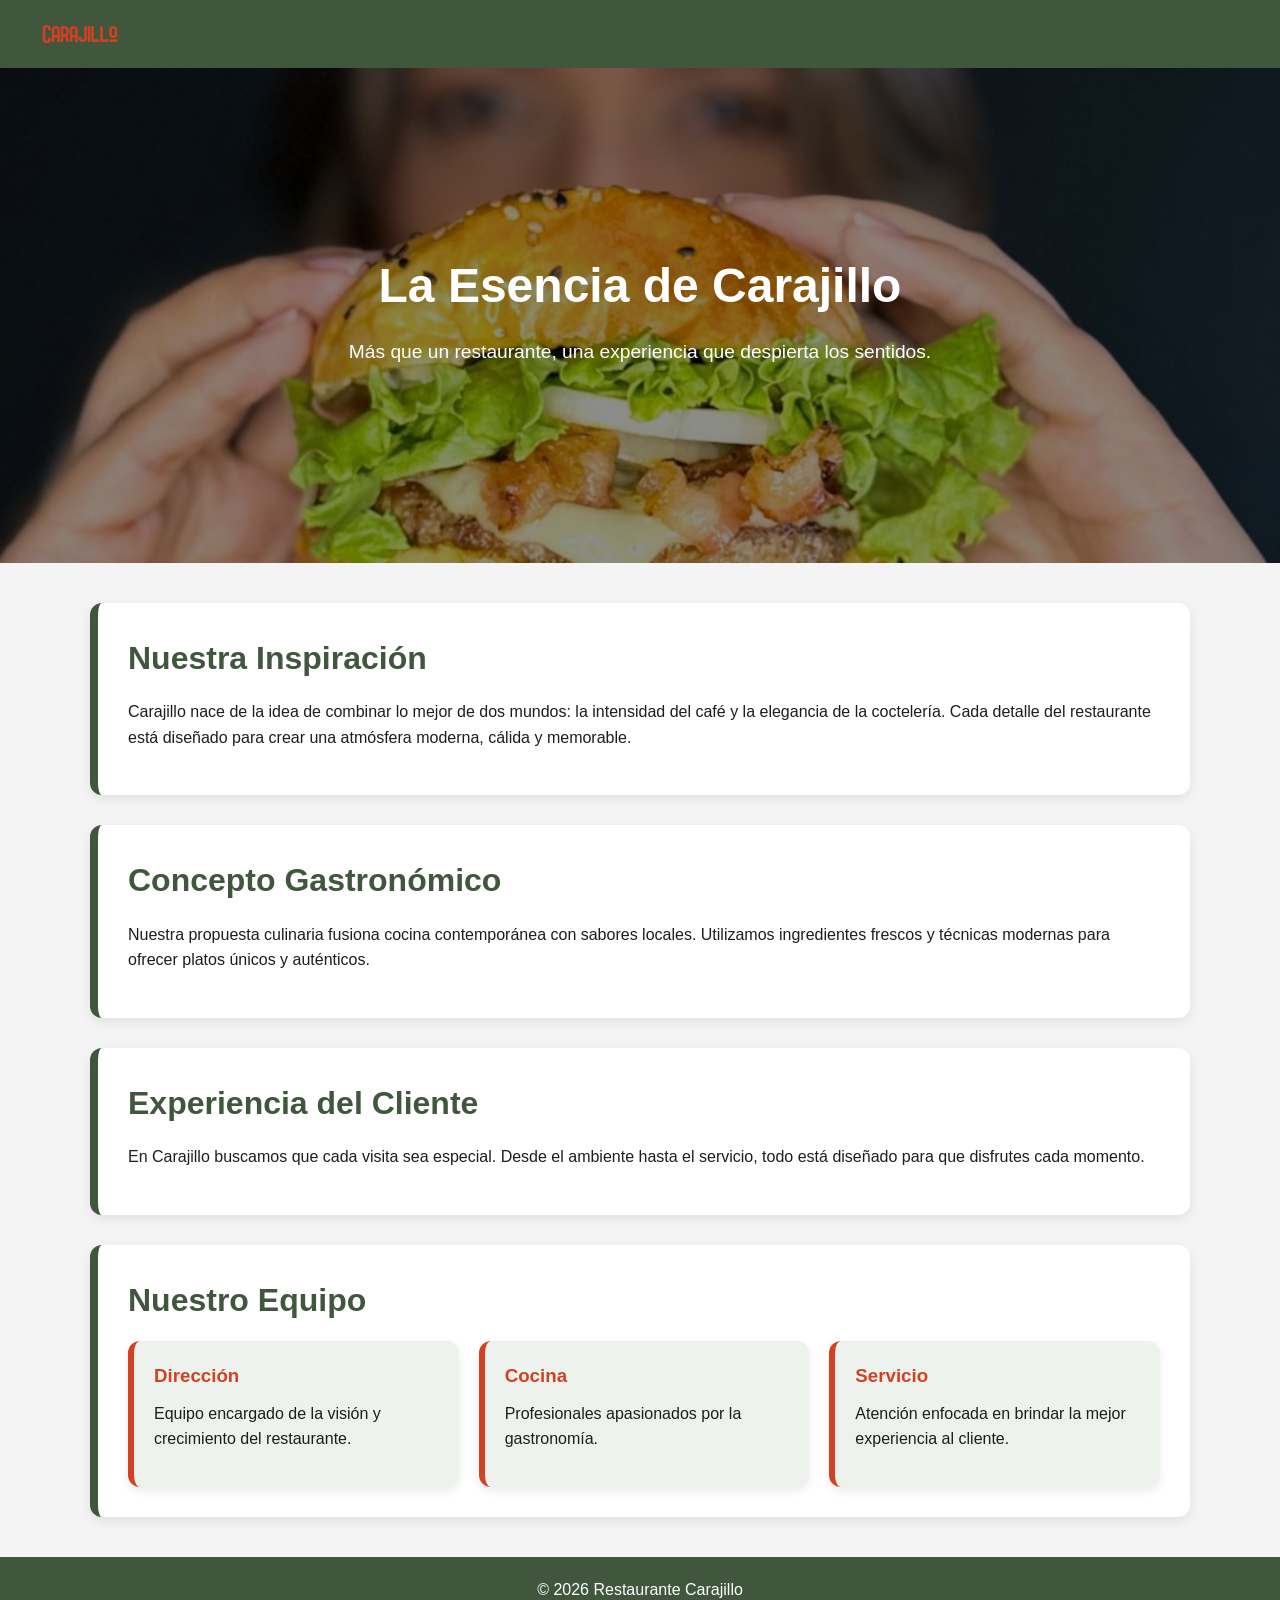
==== html/AcercaNosotros.html @ addabda4 "pagina al 70" ====
<!DOCTYPE html>
<html lang="es">
<head>
  <meta charset="UTF-8">
  <meta name="description" content="Historia y esencia del Restaurante Carajillo">
  <meta name="viewport" content="width=device-width, initial-scale=1.0">
  <title>Acerca de Nosotros - Carajillo</title>
  <link rel="stylesheet" href="../css/AcercaNosotros.css">
</head>
<body>

  <header>
    <div class="header-content">
      <img src="../Imgs/Logo.jpeg" alt="Logo Carajillo" class="logo">
    </div>
  </header>

  <section class="hero">
    <div class="hero-text">
      <h1>La Esencia de Carajillo</h1>
      <p>Más que un restaurante, una experiencia que despierta los sentidos.</p>
    </div>
  </section>

  <main>

    <section>
      <h2>Nuestra Inspiración</h2>
      <p>
        Carajillo nace de la idea de combinar lo mejor de dos mundos: la intensidad del café y la elegancia de la coctelería.
        Cada detalle del restaurante está diseñado para crear una atmósfera moderna, cálida y memorable.
      </p>
    </section>

    <section>
      <h2>Concepto Gastronómico</h2>
      <p>
        Nuestra propuesta culinaria fusiona cocina contemporánea con sabores locales. Utilizamos ingredientes frescos
        y técnicas modernas para ofrecer platos únicos y auténticos.
      </p>
    </section>

    <section>
      <h2>Experiencia del Cliente</h2>
      <p>
        En Carajillo buscamos que cada visita sea especial. Desde el ambiente hasta el servicio,
        todo está diseñado para que disfrutes cada momento.
      </p>
    </section>

    <section>
      <h2>Nuestro Equipo</h2>
      <div class="cards">
        <article class="card">
          <h3>Dirección</h3>
          <p>Equipo encargado de la visión y crecimiento del restaurante.</p>
        </article>
        <article class="card">
          <h3>Cocina</h3>
          <p>Profesionales apasionados por la gastronomía.</p>
        </article>
        <article class="card">
          <h3>Servicio</h3>
          <p>Atención enfocada en brindar la mejor experiencia al cliente.</p>
        </article>
      </div>
    </section>

  </main>

  <footer>
    <p>© 2026 Restaurante Carajillo</p>
  </footer>

</body>
</html>
---- css/AcercaNosotros.css ----
:root{
  --verde: #40573e;
  --rojo: #d14224;
  --claro: #f4f4f4;
  --oscuro: #1d1d1d;
  --blanco: #ffffff;
}

*{
  box-sizing: border-box;
  margin: 0;
  padding: 0;
}

body{
    margin: 0;
  font-family: Arial, sans-serif;
  background-color: var(--claro);
  color: var(--oscuro);
  line-height: 1.6;
}

header{
  line-height: 0;
  margin-bottom: 0;
  background-color: var(--verde);
  color: var(--blanco);
   padding: 10px 40px;
  display: block;
  justify-content: space-between;
  align-items: center;
}

.header-content{
  display: flex;
  align-items: center;
  line-height: normal;
}

.logo{
  width: 80px;
  height: auto;
  border-radius: 8px;
}

nav ul{
  list-style: none;
  display: flex;
  gap: 20px;
}

nav ul li a{
  color: var(--blanco);
  text-decoration: none;
  font-weight: bold;
  transition: color 0.3s ease;
}

nav ul li a:hover{
  color: var(--rojo);
}

.hero{
  display: block;
  margin-top: -8px;
  width: 100%;
  height: 55vh;
  min-height: 320px;
  max-height: 500px;
  display: flex;
  align-items: center;
  justify-content: center;
  text-align: center;
  background-image: linear-gradient(rgba(0,0,0,0.45), rgba(0,0,0,0.45)), url("../Imgs/Anuncio.jpeg");
  background-size: cover;
  background-position: center center;
  background-repeat: no-repeat;
  color: var(--blanco);
  margin: 0;
  padding: 0;
  border-radius: 0;
  box-shadow: none;
  border: none;
  width: 100%;
  max-width: 100%;
}

.hero-text{
  max-width: 700px;
  padding: 20px;
}

.hero-text h1{
  font-size: 3rem;
  margin-bottom: 12px;
}

.hero-text p{
  font-size: 1.2rem;
}

main{
  width: 90%;
  max-width: 1100px;
  margin: 40px auto;
}

section{
  background-color: var(--blanco);
  margin-bottom: 30px;
  padding: 30px;
  border-radius: 12px;
  box-shadow: 0 4px 12px rgba(0,0,0,0.08);
  border-left: 8px solid var(--verde);
}

section h2{
  color: var(--verde);
  margin-bottom: 15px;
  font-size: 2rem;
}

section p{
  margin-bottom: 15px;
}

.cards{
  display: flex;
  flex-wrap: wrap;
  gap: 20px;
  margin-top: 15px;
}

.card{
  flex: 1 1 280px;
  background-color: #eef2ed;
  padding: 20px;
  border-radius: 12px;
  border-left: 6px solid var(--rojo);
  box-shadow: 0 4px 10px rgba(0,0,0,0.08);
  transition: transform 0.3s ease, box-shadow 0.3s ease;
}

.card:hover{
  transform: translateY(-4px);
  box-shadow: 0 6px 14px rgba(0,0,0,0.12);
}

.card h3{
  color: var(--rojo);
  margin-bottom: 10px;
}

footer{
  background-color: var(--verde);
  color: var(--blanco);
  text-align: center;
  padding: 20px;
  margin-top: 40px;
}

@media (max-width: 768px){
  header{
    flex-direction: column;
    gap: 12px;
    text-align: center;
    padding: 15px;
  }

  nav ul{
    justify-content: center;
    flex-wrap: wrap;
    gap: 12px;
  }

  .hero{
    height: 42vh;
    min-height: 260px;
  }

  .hero-text h1{
    font-size: 2.1rem;
  }

  .hero-text p{
    font-size: 1rem;
  }

  main{
    width: 95%;
    margin: 25px auto;
  }

  section{
    padding: 20px;
  }

  section h2{
    font-size: 1.6rem;
  }

  .cards{
    flex-direction: column;
  }
}

@media (max-width: 480px){
  .logo{
    width: 65px;
  }

  .hero{
    height: 38vh;
    min-height: 220px;
  }

  .hero-text h1{
    font-size: 1.7rem;
  }

  .hero-text p{
    font-size: 0.95rem;
  }

  section h2{
    font-size: 1.4rem;
  }
}
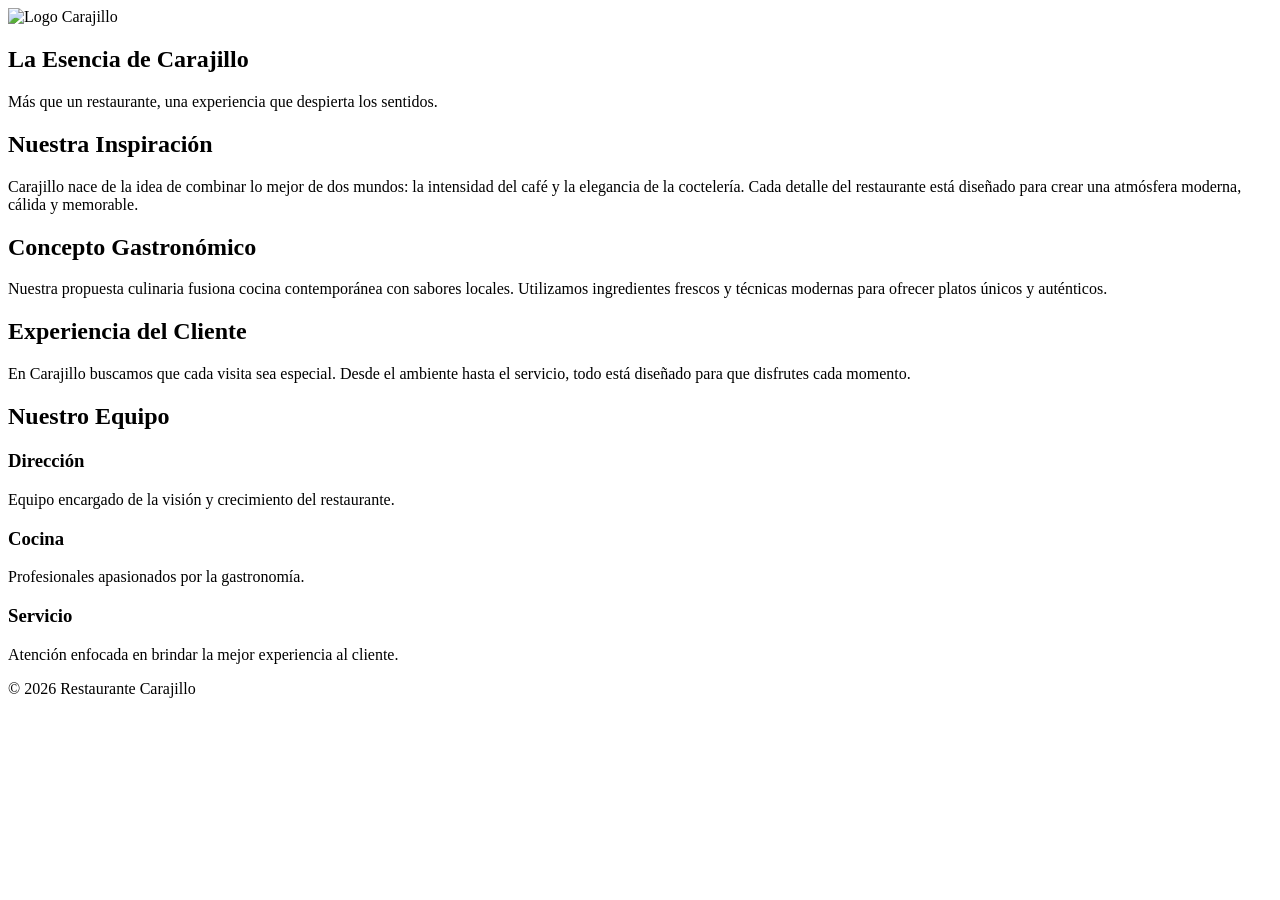
==== commit 58a3a9d9: "cambios para adaptar a git pages" ====
--- a/html/AcercaNosotros.html
+++ b/html/AcercaNosotros.html
@@ -5,13 +5,13 @@
   <meta name="description" content="Historia y esencia del Restaurante Carajillo">
   <meta name="viewport" content="width=device-width, initial-scale=1.0">
   <title>Acerca de Nosotros - Carajillo</title>
-  <link rel="stylesheet" href="../css/AcercaNosotros.css">
+  <link rel="stylesheet" href="css/AcercaNosotros.css">
 </head>
 <body>
 
   <header>
     <div class="header-content">
-      <img src="../Imgs/Logo.jpeg" alt="Logo Carajillo" class="logo">
+      <img src="Imgs/Logo.jpeg" alt="Logo Carajillo" class="logo">
     </div>
   </header>
 
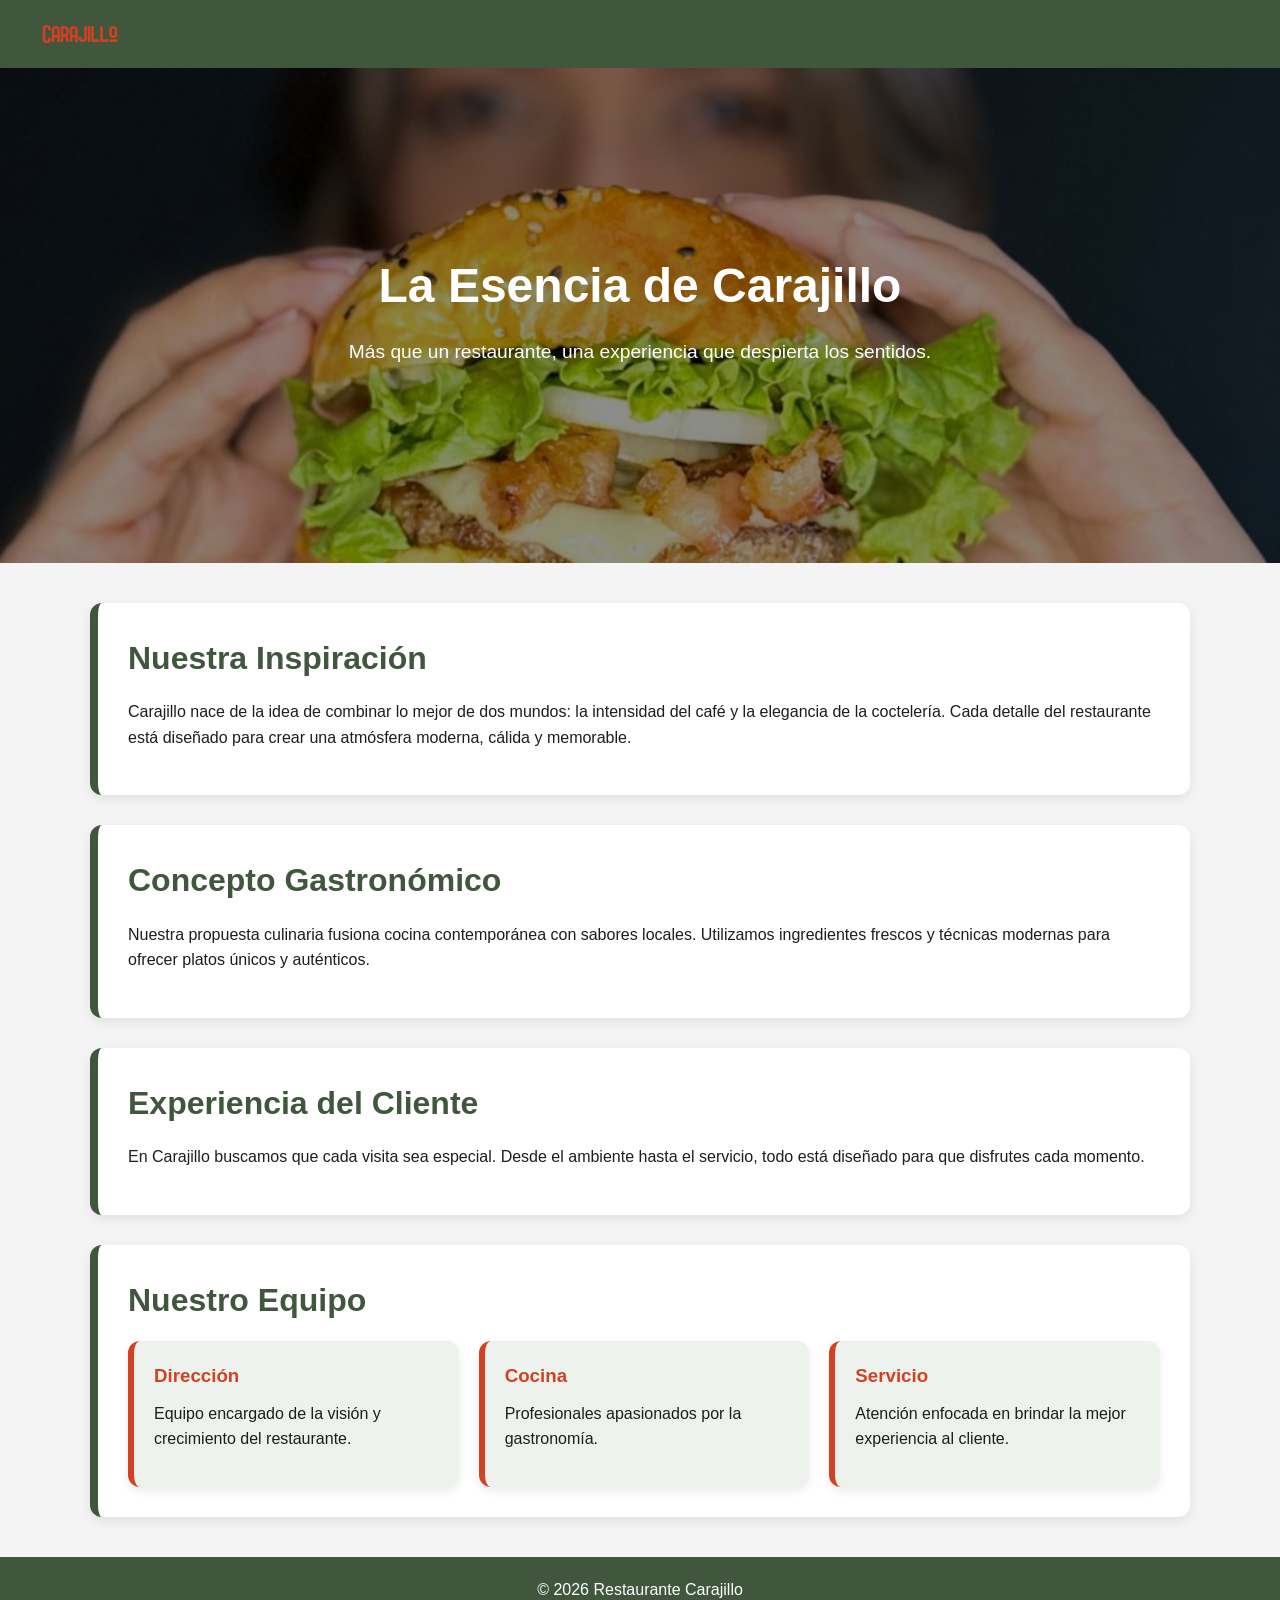
==== commit 7b37f8b6: "no subi el css" ====
--- a/html/AcercaNosotros.html
+++ b/html/AcercaNosotros.html
@@ -5,13 +5,13 @@
   <meta name="description" content="Historia y esencia del Restaurante Carajillo">
   <meta name="viewport" content="width=device-width, initial-scale=1.0">
   <title>Acerca de Nosotros - Carajillo</title>
-  <link rel="stylesheet" href="css/AcercaNosotros.css">
+  <link rel="stylesheet" href="../css/AcercaNosotros.css">
 </head>
 <body>
 
   <header>
     <div class="header-content">
-      <img src="Imgs/Logo.jpeg" alt="Logo Carajillo" class="logo">
+      <img src="../Imgs/Logo.jpeg" alt="Logo Carajillo" class="logo">
     </div>
   </header>
 
--- a/css/AcercaNosotros.css
+++ b/css/AcercaNosotros.css
@@ -0,0 +1,228 @@
+:root{
+  --verde: #40573e;
+  --rojo: #d14224;
+  --claro: #f4f4f4;
+  --oscuro: #1d1d1d;
+  --blanco: #ffffff;
+}
+
+*{
+  box-sizing: border-box;
+  margin: 0;
+  padding: 0;
+}
+
+body{
+    margin: 0;
+  font-family: Arial, sans-serif;
+  background-color: var(--claro);
+  color: var(--oscuro);
+  line-height: 1.6;
+}
+
+header{
+  line-height: 0;
+  margin-bottom: 0;
+  background-color: var(--verde);
+  color: var(--blanco);
+   padding: 10px 40px;
+  display: block;
+  justify-content: space-between;
+  align-items: center;
+}
+
+.header-content{
+  display: flex;
+  align-items: center;
+  line-height: normal;
+}
+
+.logo{
+  width: 80px;
+  height: auto;
+  border-radius: 8px;
+}
+
+nav ul{
+  list-style: none;
+  display: flex;
+  gap: 20px;
+}
+
+nav ul li a{
+  color: var(--blanco);
+  text-decoration: none;
+  font-weight: bold;
+  transition: color 0.3s ease;
+}
+
+nav ul li a:hover{
+  color: var(--rojo);
+}
+
+.hero{
+  display: block;
+  margin-top: -8px;
+  width: 100%;
+  height: 55vh;
+  min-height: 320px;
+  max-height: 500px;
+  display: flex;
+  align-items: center;
+  justify-content: center;
+  text-align: center;
+  background-image: linear-gradient(rgba(0,0,0,0.45), rgba(0,0,0,0.45)), url("../Imgs/Anuncio.jpeg");
+  background-size: cover;
+  background-position: center center;
+  background-repeat: no-repeat;
+  color: var(--blanco);
+  margin: 0;
+  padding: 0;
+  border-radius: 0;
+  box-shadow: none;
+  border: none;
+  width: 100%;
+  max-width: 100%;
+}
+
+.hero-text{
+  max-width: 700px;
+  padding: 20px;
+}
+
+.hero-text h1{
+  font-size: 3rem;
+  margin-bottom: 12px;
+}
+
+.hero-text p{
+  font-size: 1.2rem;
+}
+
+main{
+  width: 90%;
+  max-width: 1100px;
+  margin: 40px auto;
+}
+
+section{
+  background-color: var(--blanco);
+  margin-bottom: 30px;
+  padding: 30px;
+  border-radius: 12px;
+  box-shadow: 0 4px 12px rgba(0,0,0,0.08);
+  border-left: 8px solid var(--verde);
+}
+
+section h2{
+  color: var(--verde);
+  margin-bottom: 15px;
+  font-size: 2rem;
+}
+
+section p{
+  margin-bottom: 15px;
+}
+
+.cards{
+  display: flex;
+  flex-wrap: wrap;
+  gap: 20px;
+  margin-top: 15px;
+}
+
+.card{
+  flex: 1 1 280px;
+  background-color: #eef2ed;
+  padding: 20px;
+  border-radius: 12px;
+  border-left: 6px solid var(--rojo);
+  box-shadow: 0 4px 10px rgba(0,0,0,0.08);
+  transition: transform 0.3s ease, box-shadow 0.3s ease;
+}
+
+.card:hover{
+  transform: translateY(-4px);
+  box-shadow: 0 6px 14px rgba(0,0,0,0.12);
+}
+
+.card h3{
+  color: var(--rojo);
+  margin-bottom: 10px;
+}
+
+footer{
+  background-color: var(--verde);
+  color: var(--blanco);
+  text-align: center;
+  padding: 20px;
+  margin-top: 40px;
+}
+
+@media (max-width: 768px){
+  header{
+    flex-direction: column;
+    gap: 12px;
+    text-align: center;
+    padding: 15px;
+  }
+
+  nav ul{
+    justify-content: center;
+    flex-wrap: wrap;
+    gap: 12px;
+  }
+
+  .hero{
+    height: 42vh;
+    min-height: 260px;
+  }
+
+  .hero-text h1{
+    font-size: 2.1rem;
+  }
+
+  .hero-text p{
+    font-size: 1rem;
+  }
+
+  main{
+    width: 95%;
+    margin: 25px auto;
+  }
+
+  section{
+    padding: 20px;
+  }
+
+  section h2{
+    font-size: 1.6rem;
+  }
+
+  .cards{
+    flex-direction: column;
+  }
+}
+
+@media (max-width: 480px){
+  .logo{
+    width: 65px;
+  }
+
+  .hero{
+    height: 38vh;
+    min-height: 220px;
+  }
+
+  .hero-text h1{
+    font-size: 1.7rem;
+  }
+
+  .hero-text p{
+    font-size: 0.95rem;
+  }
+
+  section h2{
+    font-size: 1.4rem;
+  }
+}
